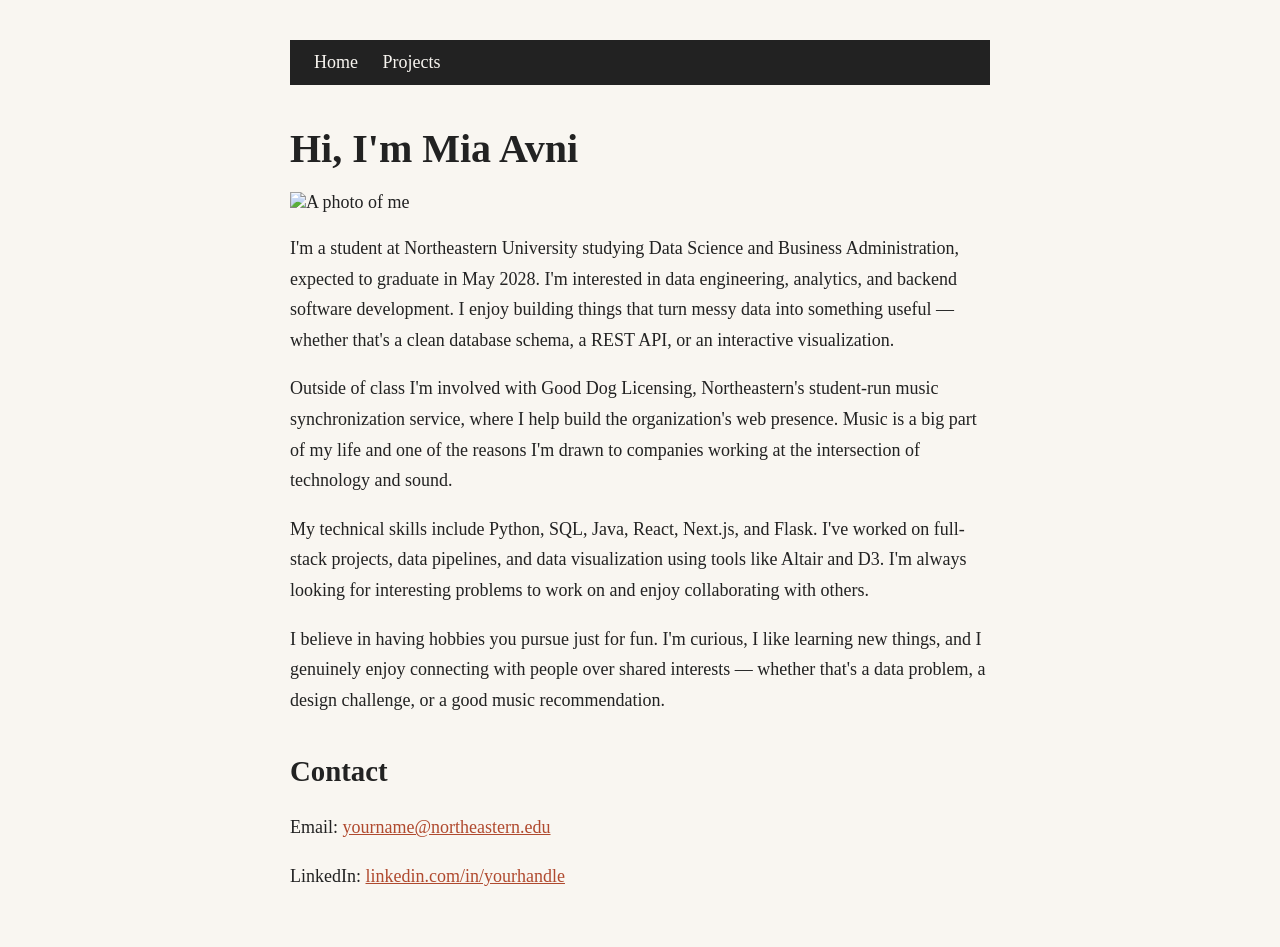
==== index.html @ c7b775c5 "Add files via upload" ====
<!DOCTYPE html>
<html lang="en">
<head>
  <meta charset="UTF-8" />
  <title>Mia's Website</title>
  <link rel="stylesheet" href="style.css" />
</head>
<body>

  <nav>
    <a href="index.html">Home</a>
    <a href="projects.html">Projects</a>
  </nav>

  <h1>Hi, I'm Mia Avni</h1>

  <img src="photo.jpg" alt="A photo of me" width="300" />

  <p>
    I'm a student at Northeastern University studying Data Science and Business
    Administration, expected to graduate in May 2028. I'm interested in data
    engineering, analytics, and backend software development. I enjoy building
    things that turn messy data into something useful — whether that's a clean
    database schema, a REST API, or an interactive visualization.
  </p>
  <p>
    Outside of class I'm involved with Good Dog Licensing, Northeastern's
    student-run music synchronization service, where I help build the
    organization's web presence. Music is a big part of my life and one of the
    reasons I'm drawn to companies working at the intersection of technology and
    sound.
  </p>
  <p>
    My technical skills include Python, SQL, Java, React, Next.js, and Flask.
    I've worked on full-stack projects, data pipelines, and data visualization
    using tools like Altair and D3. I'm always looking for interesting problems
    to work on and enjoy collaborating with others.
  </p>
  <p>
    I believe in having hobbies you pursue just for fun. I'm curious, I like
    learning new things, and I genuinely enjoy connecting with people over
    shared interests — whether that's a data problem, a design challenge, or a
    good music recommendation.
  </p>

  <h2>Contact</h2>
  <p>Email: <a href="mailto:avni.m@northeastern.edu">yourname@northeastern.edu</a></p>
  <p>LinkedIn: <a href="https://www.linkedin.com/in/mia-avni/">linkedin.com/in/yourhandle</a></p>

</body>
</html>
---- style.css ----
/* 1. Custom font */
body {
  font-family: Georgia, serif;
  font-size: 18px;
}

/* 2. Color scheme */
body {
  background-color: #f9f6f1;
  color: #222222;
}

a {
  color: #b04a2f;
}

nav {
  background-color: #222222;
  padding: 12px 24px;
}

nav a {
  color: #f9f6f1;
  margin-right: 20px;
  text-decoration: none;
}

/* 3. Margins, padding, and layout */
body {
  max-width: 700px;
  margin: 0 auto;
  padding: 40px 20px;
}

nav {
  margin-bottom: 40px;
}

h1 {
  font-size: 2.5rem;
  margin-bottom: 20px;
}

h2 {
  font-size: 1.8rem;
  margin-top: 40px;
}

h3 {
  font-size: 1.3rem;
  margin-top: 30px;
}

img {
  margin: 20px 0;
  display: block;
}

p {
  line-height: 1.7;
  margin-bottom: 16px;
}

ul {
  line-height: 1.9;
  padding-left: 20px;
}
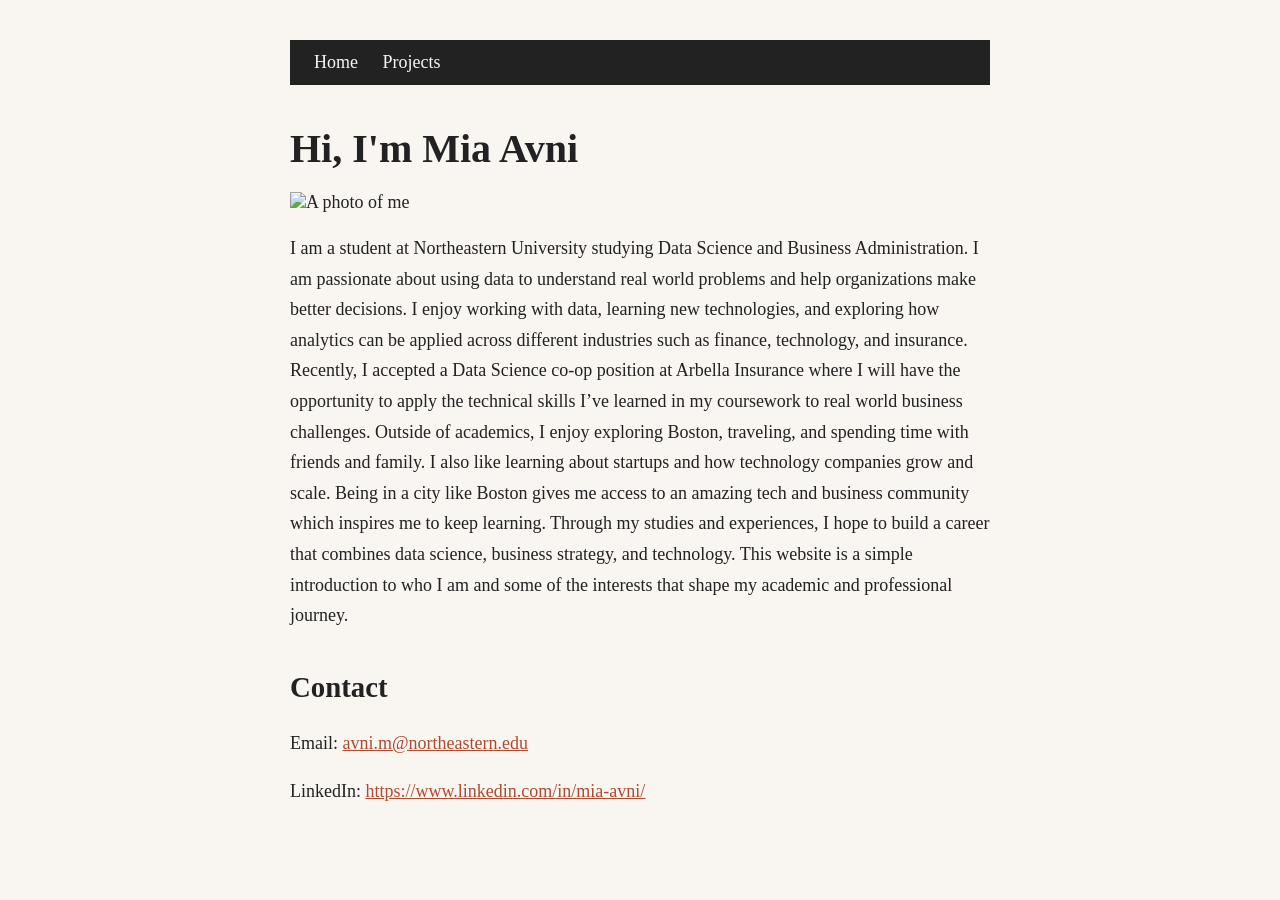
==== commit 08b3be10: "Revise personal bio and update contact details Updated personal introduction and contact information" ====
--- a/index.html
+++ b/index.html
@@ -16,36 +16,33 @@
 
   <img src="photo.jpg" alt="A photo of me" width="300" />
 
-  <p>
-    I'm a student at Northeastern University studying Data Science and Business
-    Administration, expected to graduate in May 2028. I'm interested in data
-    engineering, analytics, and backend software development. I enjoy building
-    things that turn messy data into something useful — whether that's a clean
-    database schema, a REST API, or an interactive visualization.
-  </p>
-  <p>
-    Outside of class I'm involved with Good Dog Licensing, Northeastern's
-    student-run music synchronization service, where I help build the
-    organization's web presence. Music is a big part of my life and one of the
-    reasons I'm drawn to companies working at the intersection of technology and
-    sound.
-  </p>
-  <p>
-    My technical skills include Python, SQL, Java, React, Next.js, and Flask.
-    I've worked on full-stack projects, data pipelines, and data visualization
-    using tools like Altair and D3. I'm always looking for interesting problems
-    to work on and enjoy collaborating with others.
-  </p>
-  <p>
-    I believe in having hobbies you pursue just for fun. I'm curious, I like
-    learning new things, and I genuinely enjoy connecting with people over
-    shared interests — whether that's a data problem, a design challenge, or a
-    good music recommendation.
-  </p>
+<p>
+I am a student at Northeastern University studying
+Data Science and Business Administration. I am passionate about using data to
+understand real world problems and help organizations make better decisions.
+
+I enjoy working with data, learning new technologies, and exploring how
+analytics can be applied across different industries such as finance,
+technology, and insurance. Recently, I accepted a Data Science co-op position
+at Arbella Insurance where I will have the opportunity to apply the technical
+skills I’ve learned in my coursework to real world business challenges.
+
+Outside of academics, I enjoy exploring Boston, traveling, and spending time
+with friends and family. I also like learning about startups and how
+technology companies grow and scale. Being in a city like Boston gives me
+access to an amazing tech and business community which inspires me to keep
+learning.
+
+Through my studies and experiences, I hope to build a career that combines
+data science, business strategy, and technology. This website is a simple
+introduction to who I am and some of the interests that shape my academic
+and professional journey.
+</p>
+
 
   <h2>Contact</h2>
-  <p>Email: <a href="mailto:avni.m@northeastern.edu">yourname@northeastern.edu</a></p>
-  <p>LinkedIn: <a href="https://www.linkedin.com/in/mia-avni/">linkedin.com/in/yourhandle</a></p>
+  <p>Email: <a href="mailto:avni.m@northeastern.edu">avni.m@northeastern.edu</a></p>
+  <p>LinkedIn: <a href="https://www.linkedin.com/in/mia-avni/">https://www.linkedin.com/in/mia-avni/</a></p>
 
 </body>
 </html>
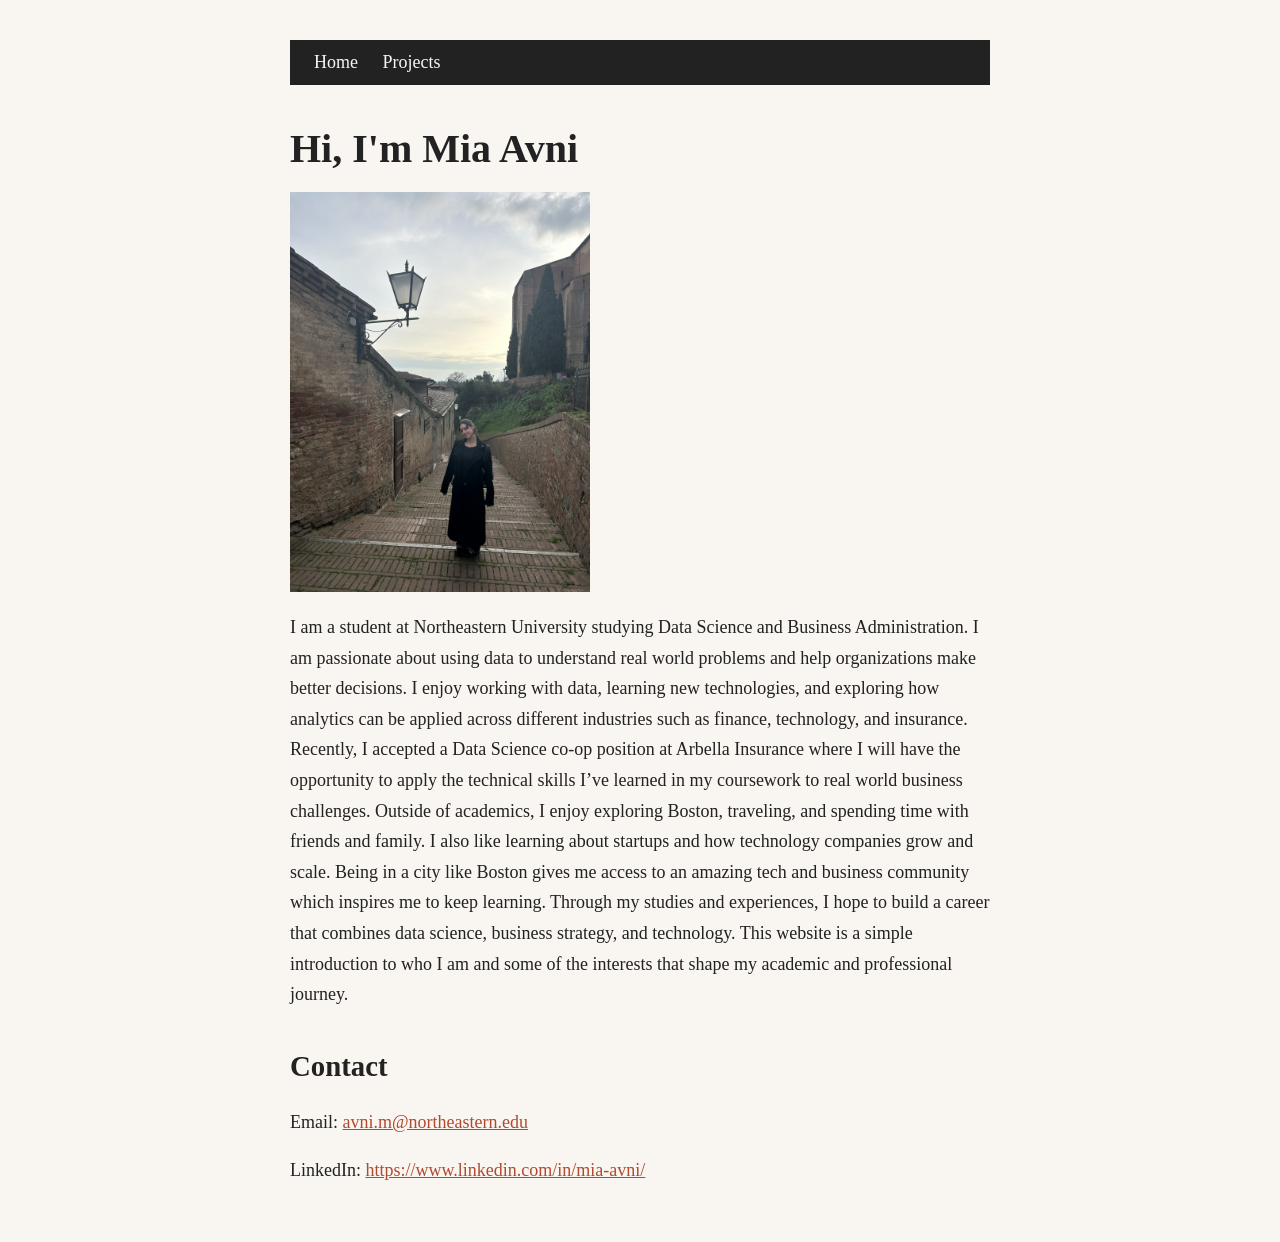
==== commit 3b42d758: "Update image source in index.html" ====
--- a/index.html
+++ b/index.html
@@ -14,7 +14,7 @@
 
   <h1>Hi, I'm Mia Avni</h1>
 
-  <img src="photo.jpg" alt="A photo of me" width="300" />
+  <img src="Myself.jpg" alt="A photo of me" width="300" />
 
 <p>
 I am a student at Northeastern University studying
